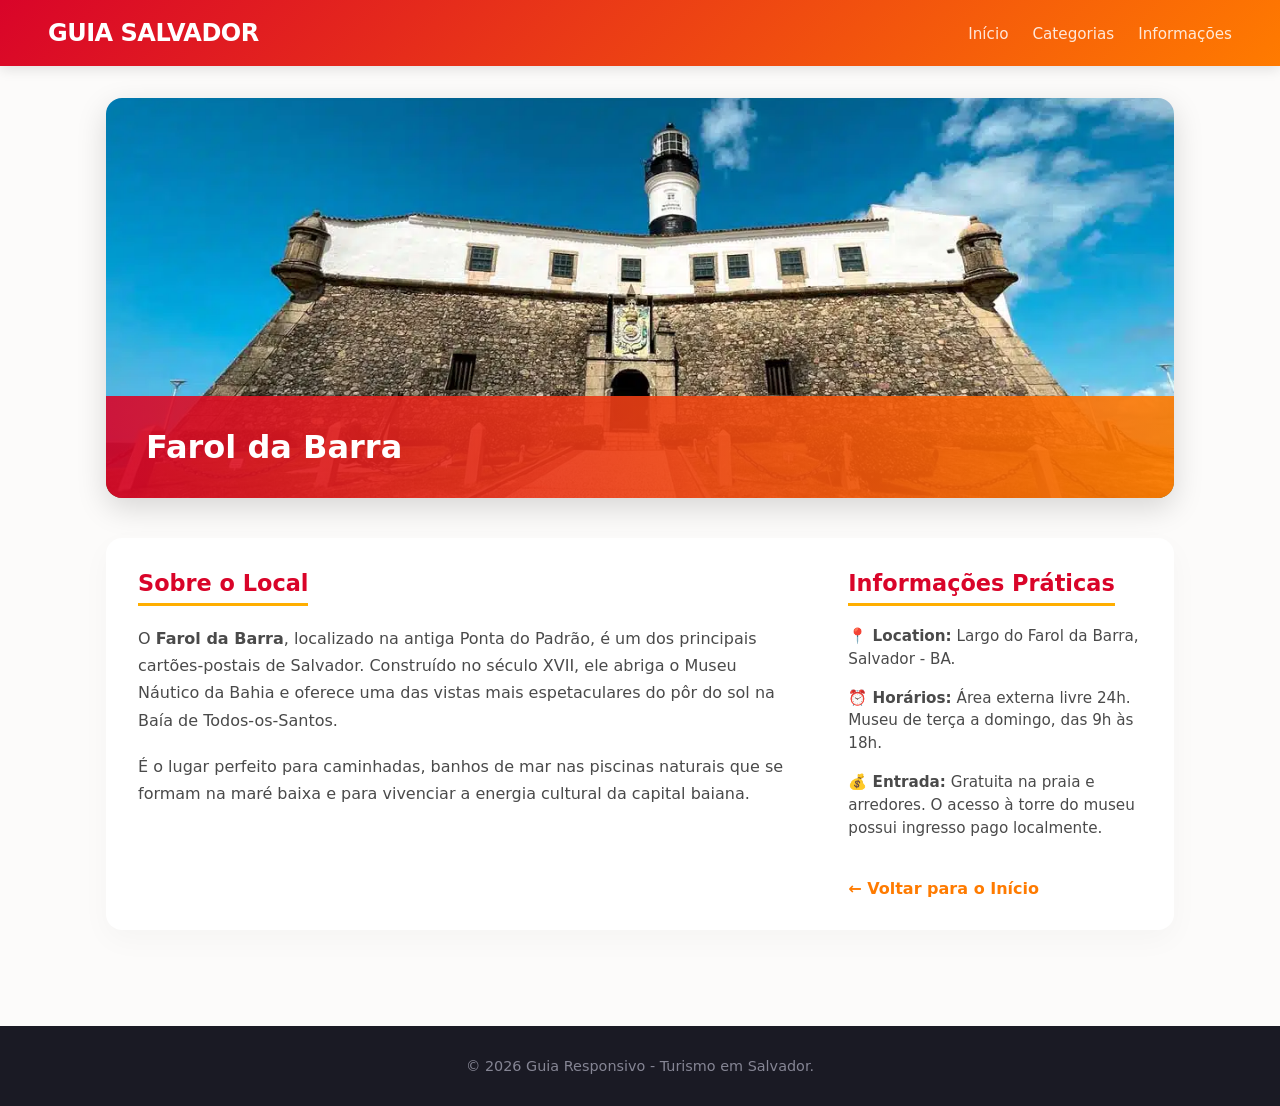
==== detalhes.html @ b809d4e6 "Add files via upload" ====
<!DOCTYPE html>
<html lang="pt-BR">
<head>
    <meta charset="UTF-8">
    <meta name="viewport" content="width=device-width, initial-scale=1.0">
    <title>Farol da Barra - Detalhes</title>
    <link rel="stylesheet" href="style.css">
</head>
<body>

    <header class="main-header">
        <div class="logo">Guia Salvador</div>
        <nav class="main-nav">
            <ul>
                <li><a href="index.html">Início</a></li>
                <li><a href="index.html#categorias">Categorias</a></li>
                <li><a href="#informacoes">Informações</a></li>
            </ul>
        </nav>
    </header>

    <main class="detalhes-container">
        <section class="detalhes-hero">
            <img src="imagens/parque.jpg" alt="Farol da Barra ao pôr do sol">
            <div class="hero-titulo">
                <h2>Farol da Barra</h2>
            </div>
        </section>

        <section class="detalhes-conteudo">
            <article class="sobre-local">
                <h3>Sobre o Local</h3>
                <p>O <strong>Farol da Barra</strong>, localizado na antiga Ponta do Padrão, é um dos principais cartões-postais de Salvador. Construído no século XVII, ele abriga o Museu Náutico da Bahia e oferece uma das vistas mais espetaculares do pôr do sol na Baía de Todos-os-Santos.</p>
                <p>É o lugar perfeito para caminhadas, banhos de mar nas piscinas naturais que se formam na maré baixa e para vivenciar a energia cultural da capital baiana.</p>
            </article>

            <aside class="informacoes-uteis" id="informacoes">
                <h3>Informações Práticas</h3>
                <ul>
                    <li><strong>📍 Location:</strong> Largo do Farol da Barra, Salvador - BA.</li>
                    <li><strong>⏰ Horários:</strong> Área externa livre 24h. Museu de terça a domingo, das 9h às 18h.</li>
                    <li><strong>💰 Entrada:</strong> Gratuita na praia e arredores. O acesso à torre do museu possui ingresso pago localmente.</li>
                </ul>
                <a href="index.html" class="btn-voltar">&larr; Voltar para o Início</a>
            </aside>
        </section>
    </main>

    <footer class="main-footer">
        <p>&copy; 2026 Guia Responsivo - Turismo em Salvador.</p>
    </footer>

</body>
</html>
---- style.css ----
/* ==========================================================================
   RESET E BASE INOVADORA
   ========================================================================== */
* {
    margin: 0;
    padding: 0;
    box-sizing: border-box;
    font-family: 'Poppins', 'Segoe UI', system-ui, sans-serif;
}

body {
    background-color: #fcfbfa; /* Fundo off-white mais aconchegante */
    color: #2b2d42;
}

/* ==========================================================================
   ELEMENTOS GERAIS E BOTÕES
   ========================================================================== */
.btn {
    display: inline-block;
    background: linear-gradient(135deg, #ff7b00, #ffae00); /* Degradê solar */
    color: white;
    padding: 0.6rem 1.3rem;
    text-decoration: none;
    border-radius: 50px; /* Botões arredondados e modernos */
    font-weight: 600;
    font-size: 0.9rem;
    box-shadow: 0 4px 10px rgba(255, 123, 0, 0.3);
    transition: all 0.3s ease;
}

.btn:hover {
    transform: translateY(-2px);
    box-shadow: 0 6px 15px rgba(255, 123, 0, 0.4);
}

/* ==========================================================================
   CABEÇALHO (GRADIENTE PÔR DO SOL)
   ========================================================================== */
.main-header {
    background: linear-gradient(135deg, #d90429, #ff7b00); /* Pôr do sol baiano */
    color: white;
    padding: 1.2rem;
    display: flex;
    flex-direction: column;
    align-items: center;
    gap: 1rem;
    box-shadow: 0 4px 12px rgba(0, 0, 0, 0.1);
}

.logo {
    font-size: 1.5rem;
    font-weight: 800;
    letter-spacing: -0.5px;
    text-transform: uppercase;
}

.main-nav ul {
    list-style: none;
    display: flex;
    gap: 1.5rem;
}

.main-nav a {
    color: rgba(255, 255, 255, 0.85);
    text-decoration: none;
    font-weight: 500;
    font-size: 0.95rem;
    transition: color 0.2s ease;
}

.main-nav a:hover, .main-nav a.active {
    color: #fff;
    font-weight: 700;
}

/* ==========================================================================
   HERO BANNER
   ========================================================================== */
.hero {
    text-align: center;
    padding: 4rem 1rem;
    background: linear-gradient(rgba(255,255,255,0.8), rgba(255,255,255,0.95)), 
                repeating-linear-gradient(45deg, #ffeeee 0px, #ffeeee 20px, #fffbf5 20px, #fffbf5 40px);
}

.hero h1 {
    font-size: 2.8rem;
    color: #d90429;
    margin-bottom: 0.5rem;
    font-weight: 800;
}

.hero p {
    font-size: 1.1rem;
    color: #666;
}

/* ==========================================================================
   GRADE DE CARTÕES (INDEX)
   ========================================================================== */
.container {
    padding: 3rem 1rem;
    max-width: 1200px;
    margin: 0 auto;
}

.grid-locais {
    display: flex;
    flex-direction: column;
    gap: 2rem;
}

.card {
    background: white;
    border-radius: 16px; /* Bordas mais suaves */
    overflow: hidden;
    box-shadow: 0 10px 30px rgba(0, 0, 0, 0.05); /* Sombra suave e flutuante */
    transition: transform 0.3s ease, box-shadow 0.3s ease;
}

.card:hover {
    transform: translateY(-5px); /* Efeito flutuante inovador ao passar o mouse */
    box-shadow: 0 15px 35px rgba(217, 4, 41, 0.1);
}

.card img {
    width: 100%;
    height: 240px;
    object-fit: cover;
}

.card-content {
    padding: 1.5rem;
}

.card-content h3 {
    font-size: 1.3rem;
    margin-bottom: 0.5rem;
    color: #2b2d42;
}

.card-content p {
    color: #6c757d;
    font-size: 0.95rem;
    line-height: 1.5;
}

/* ==========================================================================
   PÁGINA DE DETALHES
   ========================================================================== */
.detalhes-container {
    max-width: 1100px;
    margin: 0 auto;
    padding: 2rem 1rem;
}

.detalhes-hero {
    position: relative;
    border-radius: 16px;
    overflow: hidden;
    margin-bottom: 2.5rem;
    box-shadow: 0 10px 30px rgba(0,0,0,0.15);
}

.detalhes-hero img {
    width: 100%;
    height: 400px;
    object-fit: cover;
    display: block;
}

.hero-titulo {
    background: linear-gradient(to right, #d90429, #ff7b00);
    color: white;
    padding: 1.2rem;
    text-align: center;
}

.hero-titulo h2 {
    font-size: 2rem;
    font-weight: 800;
}

.detalhes-conteudo {
    display: flex;
    flex-direction: column;
    gap: 2rem;
    background: white;
    padding: 2rem;
    border-radius: 16px;
    box-shadow: 0 10px 30px rgba(0,0,0,0.03);
}

.sobre-local h3, .informacoes-uteis h3 {
    color: #d90429;
    font-size: 1.4rem;
    margin-bottom: 1.2rem;
    border-bottom: 3px solid #ffae00; /* Linha amarela dourada abaixo do título */
    padding-bottom: 0.4rem;
    display: inline-block;
}

.sobre-local p {
    line-height: 1.7;
    color: #4a4a4a;
    margin-bottom: 1.2rem;
}

.informacoes-uteis ul {
    list-style: none;
}

.informacoes-uteis li {
    margin-bottom: 1rem;
    font-size: 0.95rem;
    color: #4a4a4a;
    line-height: 1.5;
}

.btn-voltar {
    display: inline-block;
    margin-top: 1.5rem;
    color: #ff7b00;
    text-decoration: none;
    font-weight: 700;
    transition: color 0.2s;
}

.btn-voltar:hover {
    color: #d90429;
}

/* ==========================================================================
   RODAPÉ
   ========================================================================== */
.main-footer {
    text-align: center;
    padding: 2rem;
    background-color: #1a1a24;
    color: #858594;
    font-size: 0.9rem;
    margin-top: 4rem;
}

/* ==========================================================================
   🖥️ RESPONSIVIDADE (MEDIA QUERY FOR DESKTOP)
   ========================================================================== */
@media (min-width: 768px) {
    .main-header {
        flex-direction: row;
        justify-content: space-between;
        padding: 1.2rem 3rem;
    }

    .grid-locais {
        display: grid;
        grid-template-columns: repeat(3, 1fr);
        gap: 2rem;
    }

    .hero-titulo {
        position: absolute;
        bottom: 0;
        left: 0;
        right: 0;
        background: linear-gradient(to right, rgba(217, 4, 41, 0.9), rgba(255, 123, 0, 0.9));
        text-align: left;
        padding: 2rem 2.5rem;
    }

    .detalhes-conteudo {
        display: grid;
        grid-template-columns: 2.2fr 1fr;
        gap: 4rem;
    }
}
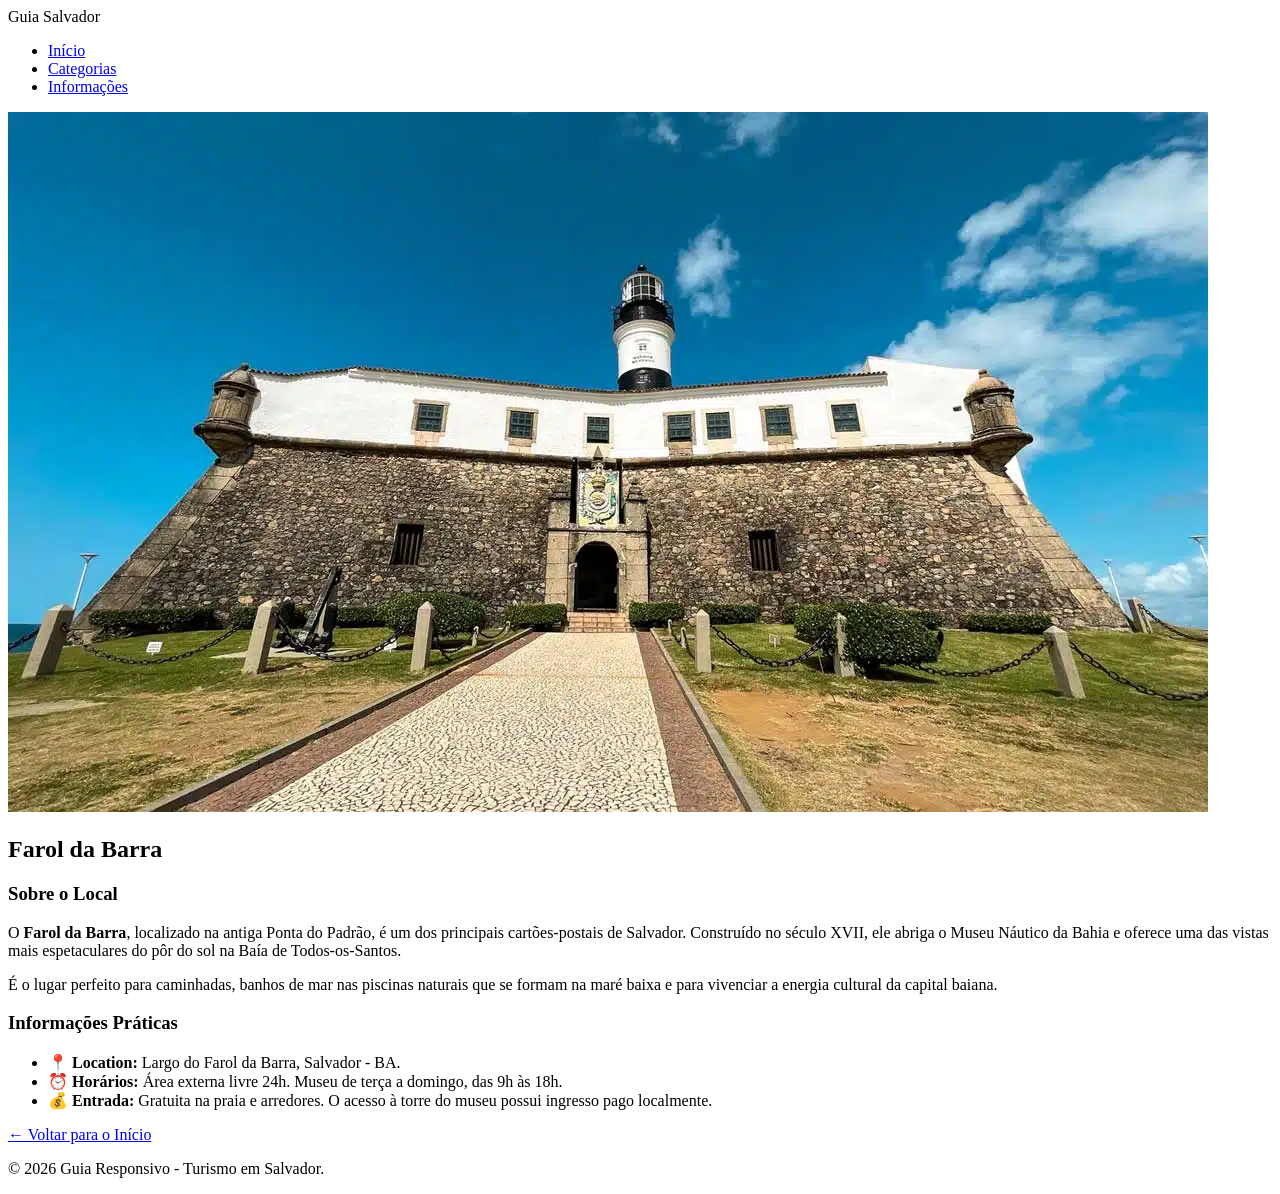
==== commit 1a6b4318: "Change stylesheet link in detalhes.html Updated stylesheet link from 'style.css' to 'estilo.css'." ====
--- a/detalhes.html
+++ b/detalhes.html
@@ -4,7 +4,7 @@
     <meta charset="UTF-8">
     <meta name="viewport" content="width=device-width, initial-scale=1.0">
     <title>Farol da Barra - Detalhes</title>
-    <link rel="stylesheet" href="style.css">
+    <link rel="stylesheet" href="estilo.css">
 </head>
 <body>
 
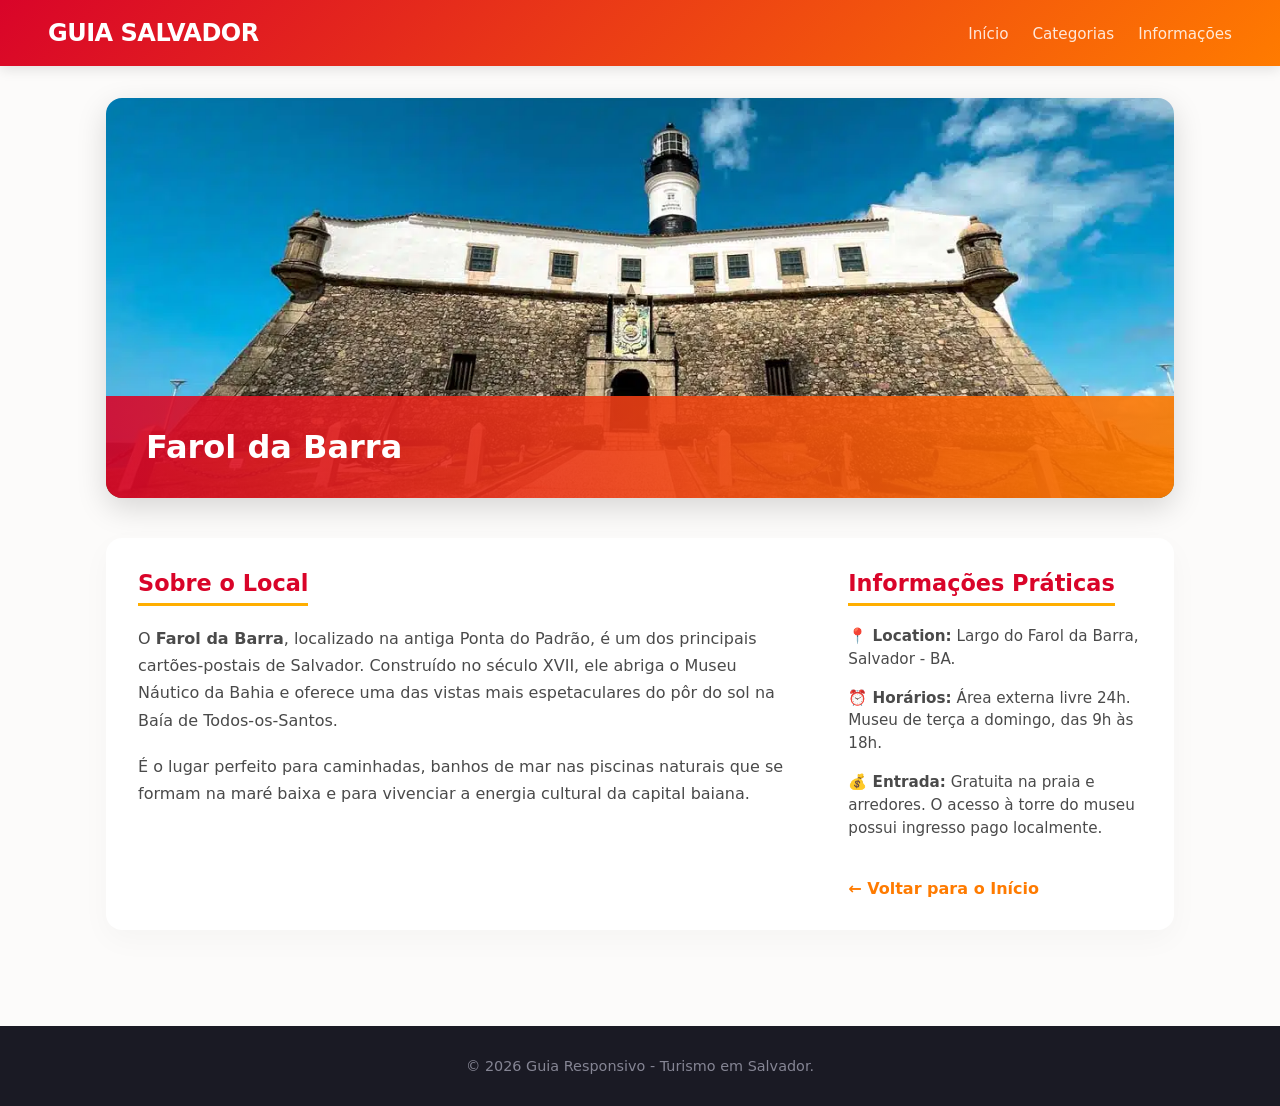
==== commit cfc68bb0: "Add files via upload" ====
--- a/detalhes.html
+++ b/detalhes.html
@@ -4,7 +4,7 @@
     <meta charset="UTF-8">
     <meta name="viewport" content="width=device-width, initial-scale=1.0">
     <title>Farol da Barra - Detalhes</title>
-    <link rel="stylesheet" href="estilo.css">
+    <link rel="stylesheet" href="style.css">
 </head>
 <body>
 
--- a/style.css
+++ b/style.css
@@ -0,0 +1,277 @@
+/* ==========================================================================
+   RESET E BASE INOVADORA
+   ========================================================================== */
+* {
+    margin: 0;
+    padding: 0;
+    box-sizing: border-box;
+    font-family: 'Poppins', 'Segoe UI', system-ui, sans-serif;
+}
+
+body {
+    background-color: #fcfbfa; /* Fundo off-white mais aconchegante */
+    color: #2b2d42;
+}
+
+/* ==========================================================================
+   ELEMENTOS GERAIS E BOTÕES
+   ========================================================================== */
+.btn {
+    display: inline-block;
+    background: linear-gradient(135deg, #ff7b00, #ffae00); /* Degradê solar */
+    color: white;
+    padding: 0.6rem 1.3rem;
+    text-decoration: none;
+    border-radius: 50px; /* Botões arredondados e modernos */
+    font-weight: 600;
+    font-size: 0.9rem;
+    box-shadow: 0 4px 10px rgba(255, 123, 0, 0.3);
+    transition: all 0.3s ease;
+}
+
+.btn:hover {
+    transform: translateY(-2px);
+    box-shadow: 0 6px 15px rgba(255, 123, 0, 0.4);
+}
+
+/* ==========================================================================
+   CABEÇALHO (GRADIENTE PÔR DO SOL)
+   ========================================================================== */
+.main-header {
+    background: linear-gradient(135deg, #d90429, #ff7b00); /* Pôr do sol baiano */
+    color: white;
+    padding: 1.2rem;
+    display: flex;
+    flex-direction: column;
+    align-items: center;
+    gap: 1rem;
+    box-shadow: 0 4px 12px rgba(0, 0, 0, 0.1);
+}
+
+.logo {
+    font-size: 1.5rem;
+    font-weight: 800;
+    letter-spacing: -0.5px;
+    text-transform: uppercase;
+}
+
+.main-nav ul {
+    list-style: none;
+    display: flex;
+    gap: 1.5rem;
+}
+
+.main-nav a {
+    color: rgba(255, 255, 255, 0.85);
+    text-decoration: none;
+    font-weight: 500;
+    font-size: 0.95rem;
+    transition: color 0.2s ease;
+}
+
+.main-nav a:hover, .main-nav a.active {
+    color: #fff;
+    font-weight: 700;
+}
+
+/* ==========================================================================
+   HERO BANNER
+   ========================================================================== */
+.hero {
+    text-align: center;
+    padding: 4rem 1rem;
+    background: linear-gradient(rgba(255,255,255,0.8), rgba(255,255,255,0.95)), 
+                repeating-linear-gradient(45deg, #ffeeee 0px, #ffeeee 20px, #fffbf5 20px, #fffbf5 40px);
+}
+
+.hero h1 {
+    font-size: 2.8rem;
+    color: #d90429;
+    margin-bottom: 0.5rem;
+    font-weight: 800;
+}
+
+.hero p {
+    font-size: 1.1rem;
+    color: #666;
+}
+
+/* ==========================================================================
+   GRADE DE CARTÕES (INDEX)
+   ========================================================================== */
+.container {
+    padding: 3rem 1rem;
+    max-width: 1200px;
+    margin: 0 auto;
+}
+
+.grid-locais {
+    display: flex;
+    flex-direction: column;
+    gap: 2rem;
+}
+
+.card {
+    background: white;
+    border-radius: 16px; /* Bordas mais suaves */
+    overflow: hidden;
+    box-shadow: 0 10px 30px rgba(0, 0, 0, 0.05); /* Sombra suave e flutuante */
+    transition: transform 0.3s ease, box-shadow 0.3s ease;
+}
+
+.card:hover {
+    transform: translateY(-5px); /* Efeito flutuante inovador ao passar o mouse */
+    box-shadow: 0 15px 35px rgba(217, 4, 41, 0.1);
+}
+
+.card img {
+    width: 100%;
+    height: 240px;
+    object-fit: cover;
+}
+
+.card-content {
+    padding: 1.5rem;
+}
+
+.card-content h3 {
+    font-size: 1.3rem;
+    margin-bottom: 0.5rem;
+    color: #2b2d42;
+}
+
+.card-content p {
+    color: #6c757d;
+    font-size: 0.95rem;
+    line-height: 1.5;
+}
+
+/* ==========================================================================
+   PÁGINA DE DETALHES
+   ========================================================================== */
+.detalhes-container {
+    max-width: 1100px;
+    margin: 0 auto;
+    padding: 2rem 1rem;
+}
+
+.detalhes-hero {
+    position: relative;
+    border-radius: 16px;
+    overflow: hidden;
+    margin-bottom: 2.5rem;
+    box-shadow: 0 10px 30px rgba(0,0,0,0.15);
+}
+
+.detalhes-hero img {
+    width: 100%;
+    height: 400px;
+    object-fit: cover;
+    display: block;
+}
+
+.hero-titulo {
+    background: linear-gradient(to right, #d90429, #ff7b00);
+    color: white;
+    padding: 1.2rem;
+    text-align: center;
+}
+
+.hero-titulo h2 {
+    font-size: 2rem;
+    font-weight: 800;
+}
+
+.detalhes-conteudo {
+    display: flex;
+    flex-direction: column;
+    gap: 2rem;
+    background: white;
+    padding: 2rem;
+    border-radius: 16px;
+    box-shadow: 0 10px 30px rgba(0,0,0,0.03);
+}
+
+.sobre-local h3, .informacoes-uteis h3 {
+    color: #d90429;
+    font-size: 1.4rem;
+    margin-bottom: 1.2rem;
+    border-bottom: 3px solid #ffae00; /* Linha amarela dourada abaixo do título */
+    padding-bottom: 0.4rem;
+    display: inline-block;
+}
+
+.sobre-local p {
+    line-height: 1.7;
+    color: #4a4a4a;
+    margin-bottom: 1.2rem;
+}
+
+.informacoes-uteis ul {
+    list-style: none;
+}
+
+.informacoes-uteis li {
+    margin-bottom: 1rem;
+    font-size: 0.95rem;
+    color: #4a4a4a;
+    line-height: 1.5;
+}
+
+.btn-voltar {
+    display: inline-block;
+    margin-top: 1.5rem;
+    color: #ff7b00;
+    text-decoration: none;
+    font-weight: 700;
+    transition: color 0.2s;
+}
+
+.btn-voltar:hover {
+    color: #d90429;
+}
+
+/* ==========================================================================
+   RODAPÉ
+   ========================================================================== */
+.main-footer {
+    text-align: center;
+    padding: 2rem;
+    background-color: #1a1a24;
+    color: #858594;
+    font-size: 0.9rem;
+    margin-top: 4rem;
+}
+
+/* ==========================================================================
+   🖥️ RESPONSIVIDADE (MEDIA QUERY FOR DESKTOP)
+   ========================================================================== */
+@media (min-width: 768px) {
+    .main-header {
+        flex-direction: row;
+        justify-content: space-between;
+        padding: 1.2rem 3rem;
+    }
+
+    .grid-locais {
+        display: grid;
+        grid-template-columns: repeat(3, 1fr);
+        gap: 2rem;
+    }
+
+    .hero-titulo {
+        position: absolute;
+        bottom: 0;
+        left: 0;
+        right: 0;
+        background: linear-gradient(to right, rgba(217, 4, 41, 0.9), rgba(255, 123, 0, 0.9));
+        text-align: left;
+        padding: 2rem 2.5rem;
+    }
+
+    .detalhes-conteudo {
+        display: grid;
+        grid-template-columns: 2.2fr 1fr;
+        gap: 4rem;
+    }
+}
